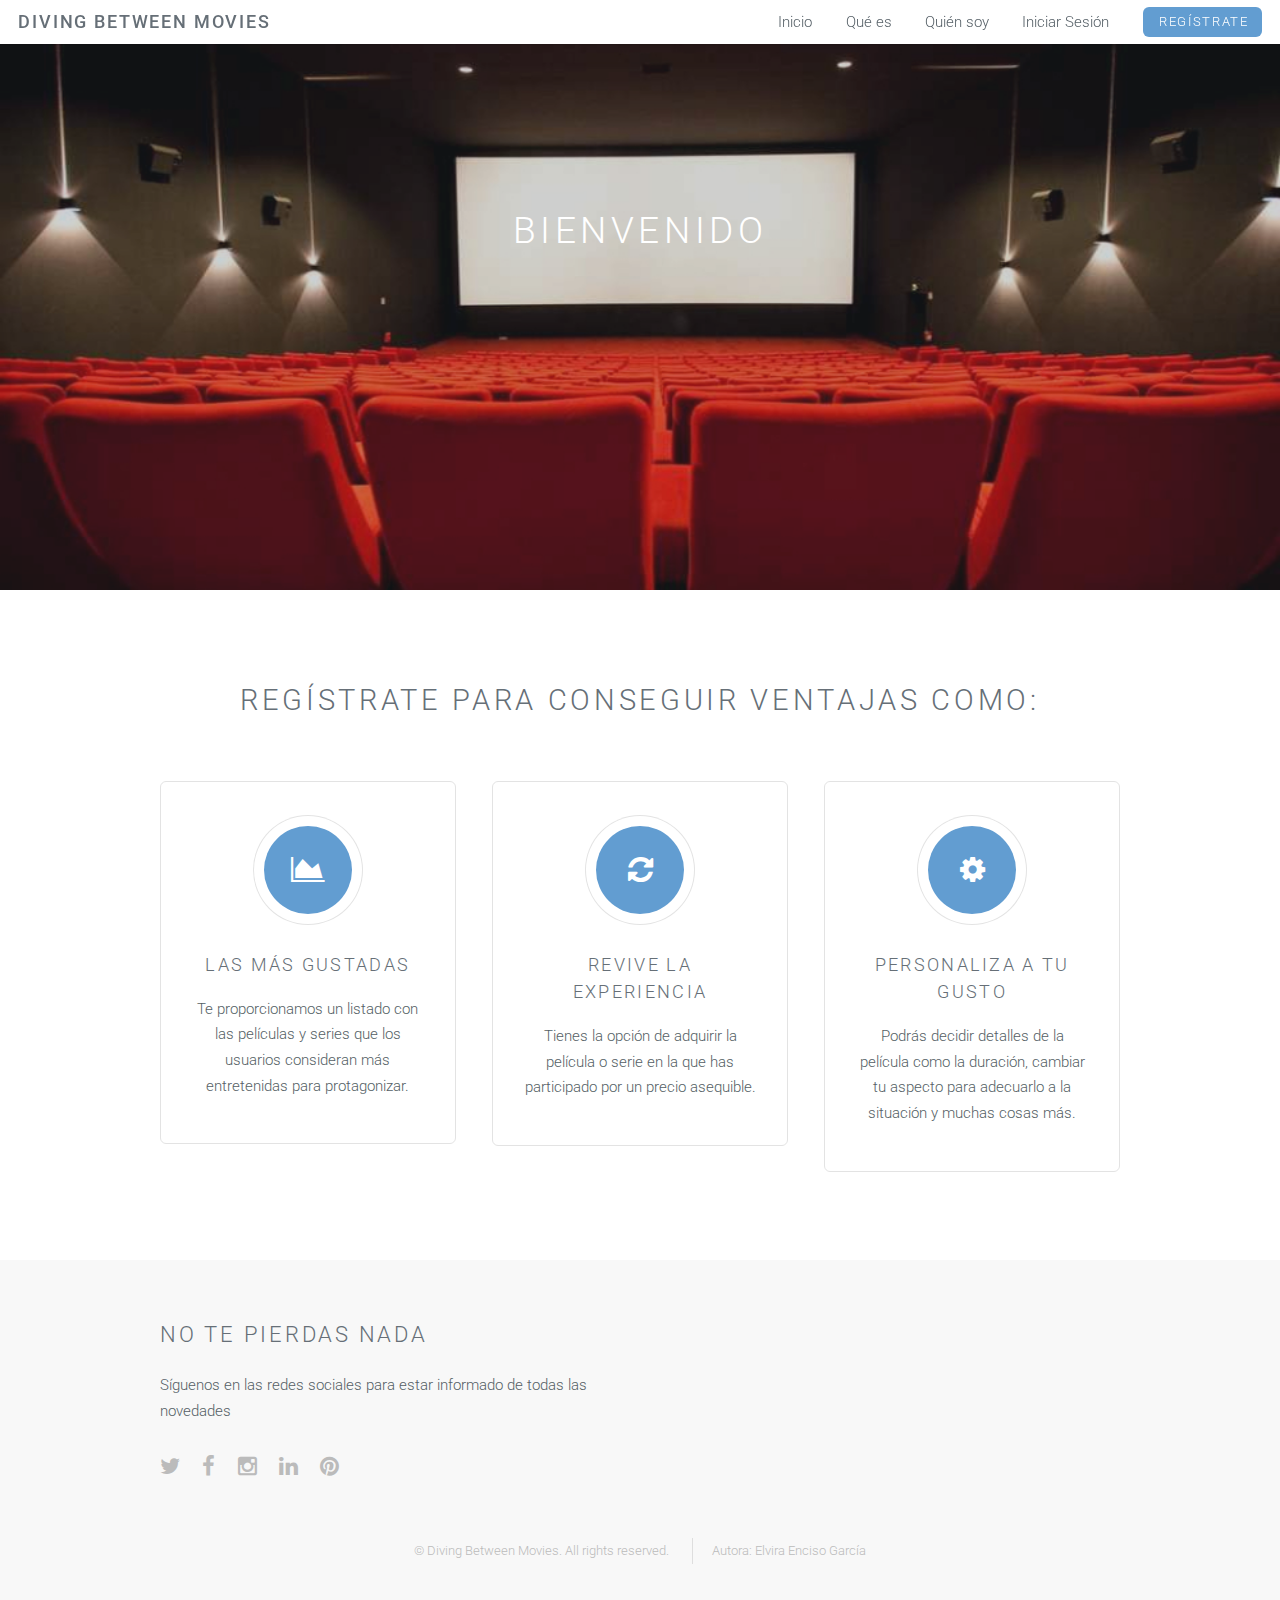
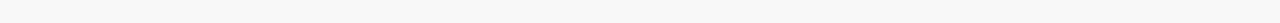
==== index.html @ c7fd11d7 "Add files via upload" ====
<!DOCTYPE HTML>
<!--
	Ion by TEMPLATED
	templated.co @templatedco
	Released for free under the Creative Commons Attribution 3.0 license (templated.co/license)
-->
<html>
	<head>
		<title>Diving Between Movies</title>
		<meta http-equiv="content-type" content="text/html; charset=utf-8" />
		<meta name="description" content="" />
		<meta name="keywords" content="" />
		<!--[if lte IE 8]><script src="js/html5shiv.js"></script><![endif]-->
		<script src="js/jquery.min.js"></script>
		<script src="js/skel.min.js"></script>
		<script src="js/skel-layers.min.js"></script>
		<script src="js/init.js"></script>
		<noscript>
			<link rel="stylesheet" href="css/skel.css" />
			<link rel="stylesheet" href="css/style.css" />
			<link rel="stylesheet" href="css/style-xlarge.css" />
		</noscript>
	</head>
	<body id="top">

		<!-- Header -->
			<header id="header" class="skel-layers-fixed">
				<h1><a href="#">Diving between movies</a></h1>
				<nav id="nav">
					<ul>
						<li><a href="index.html">Inicio</a></li>
						<li><a href="que.html">Qué es</a></li>
						<li><a href="quien.html">Quién soy</a></li>
						<li><a href="iniciarSesion.html">Iniciar Sesión</a></li>
						<li><a href="registrarse.html" class="button special">Regístrate</a></li>
					</ul>
				</nav>
			</header>

		<!-- Banner -->
			<section id="banner">
				<div class="inner">
					</br>
					</br>
						<h2>Bienvenido </h2>
					</br>
					</br>
					</br>
					</br>
					</br>
					
					</br>
					</br>
					</br>
				

				</div>
			</section>

		<!-- One -->
			<section id="one" class="wrapper style1">
				<header class="major">
					<h2>Regístrate para conseguir ventajas como: </h2>
				</header>
				<div class="container">
					<div class="row">
						<div class="4u">
							<section class="special box">
								<i class="icon fa-area-chart major"></i>
								<h3>LAS MÁS GUSTADAS</h3>
								<p>Te proporcionamos un listado con las películas y series que los usuarios consideran más entretenidas para protagonizar.</p>
							</section>
						</div>
						<div class="4u">
							<section class="special box">
								<i class="icon fa-refresh major"></i>
								<h3>REVIVE LA EXPERIENCIA</h3>
								<p>Tienes la opción de adquirir la película o serie en la que has participado por un precio asequible.</p>
							</section>
						</div>
						<div class="4u">
							<section class="special box">
								<i class="icon fa-cog major"></i>
								<h3>PERSONALIZA A TU GUSTO</h3>
								<p>Podrás decidir detalles de la película como la duración, cambiar tu aspecto para adecuarlo a la situación y muchas cosas más. </p>
							</section>
						</div>
					</div>
				</div>
			</section>
			
		<!-- Two 
			<section id="two" class="wrapper style2">
				<header class="major">
					<h2>Commodo accumsan aliquam</h2>
					<p>Amet nisi nunc lorem accumsan</p>
				</header>
				<div class="container">
					<div class="row">
						<div class="6u">
							<section class="special">
								<a href="#" class="image fit"><img src="images/pic01.jpg" alt="" /></a>
								<h3>Mollis adipiscing nisl</h3>
								<p>Eget mi ac magna cep lobortis faucibus accumsan enim lacinia adipiscing metus urna adipiscing cep commodo id. Ac quis arcu amet. Arcu nascetur lorem adipiscing non faucibus odio nullam arcu lobortis. Aliquet ante feugiat. Turpis aliquet ac posuere volutpat lorem arcu aliquam lorem.</p>
								<ul class="actions">
									<li><a href="#" class="button alt">Learn More</a></li>
								</ul>
							</section>
						</div>
						<div class="6u">
							<section class="special">
								<a href="#" class="image fit"><img src="images/pic02.jpg" alt="" /></a>
								<h3>Neque ornare adipiscing</h3>
								<p>Eget mi ac magna cep lobortis faucibus accumsan enim lacinia adipiscing metus urna adipiscing cep commodo id. Ac quis arcu amet. Arcu nascetur lorem adipiscing non faucibus odio nullam arcu lobortis. Aliquet ante feugiat. Turpis aliquet ac posuere volutpat lorem arcu aliquam lorem.</p>
								<ul class="actions">
									<li><a href="#" class="button alt">Learn More</a></li>
								</ul>
							</section>
						</div>
					</div>
				</div>
			</section> -->
		
			
		<!-- Footer -->
			<footer id="footer">
				<div class="container">
					<div class="row double"> 
						
						<div class="6u">
							<h2>No te pierdas nada</h2>
							<p>Síguenos en las redes sociales para estar informado de todas las novedades</p>
							<ul class="icons">
								<li><a href="#" class="icon fa-twitter"><span class="label">Twitter</span></a></li>
								<li><a href="#" class="icon fa-facebook"><span class="label">Facebook</span></a></li>
								<li><a href="#" class="icon fa-instagram"><span class="label">Instagram</span></a></li>
								<li><a href="#" class="icon fa-linkedin"><span class="label">LinkedIn</span></a></li>
								<li><a href="#" class="icon fa-pinterest"><span class="label">Pinterest</span></a></li>
							</ul>
						</div>
					 </div> 
					<ul class="copyright">
						<li>&copy; Diving Between Movies. All rights reserved.</li>
						<li>Autora: Elvira Enciso García</li>
					</ul>
				</div>
			</footer>

	</body>
</html>
---- css/skel.css ----
/* Resets (http://meyerweb.com/eric/tools/css/reset/ | v2.0 | 20110126 | License: none (public domain)) */

	html,body,div,span,applet,object,iframe,h1,h2,h3,h4,h5,h6,p,blockquote,pre,a,abbr,acronym,address,big,cite,code,del,dfn,em,img,ins,kbd,q,s,samp,small,strike,strong,sub,sup,tt,var,b,u,i,center,dl,dt,dd,ol,ul,li,fieldset,form,label,legend,table,caption,tbody,tfoot,thead,tr,th,td,article,aside,canvas,details,embed,figure,figcaption,footer,header,hgroup,menu,nav,output,ruby,section,summary,time,mark,audio,video{margin:0;padding:0;border:0;font-size:100%;font:inherit;vertical-align:baseline;}article,aside,details,figcaption,figure,footer,header,hgroup,menu,nav,section{display:block;}body{line-height:1;}ol,ul{list-style:none;}blockquote,q{quotes:none;}blockquote:before,blockquote:after,q:before,q:after{content:'';content:none;}table{border-collapse:collapse;border-spacing:0;}body{-webkit-text-size-adjust:none}

/* Box Model */

	*, *:before, *:after {
		-moz-box-sizing: border-box;
		-webkit-box-sizing: border-box;
		box-sizing: border-box;
	}

/* Container */

	body {
		/* min-width: (containers) */
		min-width: 1200px;
	}

	.container {
		margin-left: auto;
		margin-right: auto;
		
		/* width: (containers) */
		width: 1200px;
	}

	/* Modifiers */
	
		.container.small {
			/* width: (containers) * 0.75; */
			width: 900px;
		}

		.container.big {
			width: 100%;

			/* max-width: (containers) * 1.25; */
			max-width: 1500px;

			/* min-width: (containers); */
			min-width: 1200px;
		}

/* Grid */

	.\31 2u { width: 100% }
	.\31 1u { width: 91.6666666667% }
	.\31 0u { width: 83.3333333333% }
	.\39 u { width: 75% }
	.\38 u { width: 66.6666666667% }
	.\37 u { width: 58.3333333333% }
	.\36 u { width: 50% }
	.\35 u { width: 41.6666666667% }
	.\34 u { width: 33.3333333333% }
	.\33 u { width: 25% }
	.\32 u { width: 16.6666666667% }
	.\31 u { width: 8.3333333333% }
	.\-11u { margin-left: 91.6666666667% }
	.\-10u { margin-left: 83.3333333333% }
	.\-9u { margin-left: 75% }
	.\-8u { margin-left: 66.6666666667% }
	.\-7u { margin-left: 58.3333333333% }
	.\-6u { margin-left: 50% }
	.\-5u { margin-left: 41.6666666667% }
	.\-4u { margin-left: 33.3333333333% }
	.\-3u { margin-left: 25% }
	.\-2u { margin-left: 16.6666666667% }
	.\-1u { margin-left: 8.3333333333% }

	/* Rows */

		.row > * {
			float: left;
		}

		.row:after {
			content: '';
			display: block;
			clear: both;
			height: 0;
		}

		.row:first-child > * {
			padding-top: 0 !important;
		}

		.row.uniform > * > :first-child {
			margin-top: 0;
		}

		.row.uniform > * > :last-child {
			margin-bottom: 0;
		}

		/* Normal */

			.row > * {
				/* padding-left: (gutters.vertical) */
				padding-left: 4em;
			}

			.row + .row > * {
				/* padding: (gutters.horizontal) 0 0 (gutters.vertical) */
				padding: 0 0 0 4em;
			}

			.row {
				/* margin-left: -(gutters.vertical) */
				margin-left: -4em;
			}

			.row + .row.uniform > * {
				/* padding: (gutters.vertical) 0 0 (gutters.vertical) */
				padding: 4em 0 0 4em;
			}

		/* Flush */

			.row.flush > * {
				padding-left: 0;
			}

			.row + .row.flush > * {
				padding: 0;
			}

			.row.flush {
				margin-left: 0;
			}

			.row + .row.uniform.flush > * {
				padding: 0;
			}

		/* Quarter */

			.row.quarter > * {
				/* padding-left: (gutters.vertical * 0.25) */
				padding-left: 1em;
			}

			.row + .row.quarter > * {
				/* padding: (gutters.horizontal * 0.25) 0 0 (gutters.vertical * 0.25) */
				padding: 0 0 0 1em;
			}

			.row.quarter {
				/* margin-left: -(gutters.vertical * 0.25) */
				margin-left: -1em;
			}

			.row + .row.uniform.quarter > * {
				/* padding: (gutters.vertical * 0.25) 0 0 (gutters.vertical * 0.25) */
				padding: 1em 0 0 1em;
			}

		/* Half */

			.row.half > * {
				/* padding-left: (gutters.vertical * 0.5) */
				padding-left: 2em;
			}

			.row + .row.half > * {
				/* padding: (gutters.horizontal * 0.5) 0 0 (gutters.vertical * 0.5) */
				padding: 0 0 0 2em;
			}

			.row.half {
				/* margin-left: -(gutters.vertical * 0.5) */
				margin-left: -2em;
			}

			.row + .row.uniform.half > * {
				/* padding: (gutters.vertical * 0.5) 0 0 (gutters.vertical * 0.5) */
				padding: 2em 0 0 2em;
			}

		/* One and (a) Half */

			.row.oneandhalf > * {
				/* padding-left: (gutters.vertical * 1.5) */
				padding-left: 6em;
			}

			.row + .row.oneandhalf > * {
				/* padding: (gutters.horizontal * 1.5) 0 0 (gutters.vertical * 1.5) */
				padding: 0 0 0 6em;
			}

			.row.oneandhalf {
				/* margin-left: -(gutters.vertical * 1.5) */
				margin-left: -6em;
			}

			.row + .row.uniform.oneandhalf > * {
				/* padding: (gutters.vertical * 1.5) 0 0 (gutters.vertical * 1.5) */
				padding: 6em 0 0 6em;
			}

		/* Double */

			.row.double > * {
				/* padding-left: (gutters.vertical * 2) */
				padding-left: 8em;
			}

			.row + .row.double > * {
				/* padding: (gutters.horizontal * 2) 0 0 (gutters.vertical * 2) */
				padding: 0 0 0 8em;
			}

			.row.double {
				/* margin-left: -(gutters.vertical * 2) */
				margin-left: -8em;
			}

			.row + .row.uniform.double > * {
				/* padding: (gutters.vertical * 2) 0 0 (gutters.vertical * 2) */
				padding: 8em 0 0 8em;
			}
---- css/style.css ----
@charset "UTF-8";
@import url(font-awesome.min.css);
@import url("http://fonts.googleapis.com/css?family=Roboto:500,300");

/*
	Ion by TEMPLATED
	templated.co @templatedco
	Released for free under the Creative Commons Attribution 3.0 license (templated.co/license)
*/

/* Basic */

	body {
		background: #fff;
	}

	body, input, select, textarea {
		color: #555f66;
		font-family: "Roboto", Helvetica, sans-serif;
		font-size: 14pt;
		font-weight: 300;
		line-height: 1.75em;
	}

	a {
		color: #629DD1;
		text-decoration: underline;
	}

		a:hover {
			text-decoration: none;
		}

	strong, b {
		color: #666f77;
		font-weight: 500;
	}

	em, i {
		font-style: italic;
	}

	p {
		margin: 0 0 2em 0;
	}

	h1, h2, h3, h4, h5, h6 {
		color: #666f77;
		font-weight: 300;
		line-height: 1em;
		margin: 0 0 1em 0;
		text-transform: uppercase;
		letter-spacing: 0.125em;
	}

		h1 a, h2 a, h3 a, h4 a, h5 a, h6 a {
			color: inherit;
			text-decoration: none;
		}

	h2 {
		font-size: 1.5em;
		line-height: 1.5em;
	}

	h3 {
		font-size: 1.25em;
		line-height: 1.5em;
	}

	h4 {
		font-size: 1em;
		line-height: 1.5em;
	}

	h5 {
		font-size: 0.9em;
		line-height: 1.5em;
	}

	h6 {
		font-size: 0.7em;
		line-height: 1.5em;
	}

	sub {
		font-size: 0.8em;
		position: relative;
		top: 0.5em;
	}

	sup {
		font-size: 0.8em;
		position: relative;
		top: -0.5em;
	}

	hr {
		border: 0;
		border-bottom: solid 1px rgba(144, 144, 144, 0.25);
		margin: 3em 0;
	}

		hr.major {
			margin: 2em 0 5em 0;
		}

	blockquote {
		border-left: solid 4px rgba(144, 144, 144, 0.25);
		font-style: italic;
		margin: 0 0 2em 0;
		padding: 0.5em 0 0.5em 2em;
	}

	code {
		background: rgba(144, 144, 144, 0.075);
		border-radius: 6px;
		border: solid 1px rgba(144, 144, 144, 0.25);
		font-family: "Courier New", monospace;
		font-size: 0.9em;
		margin: 0 0.25em;
		padding: 0.25em 0.65em;
	}

	pre {
		-webkit-overflow-scrolling: touch;
		font-family: "Courier New", monospace;
		font-size: 0.9em;
		margin: 0 0 2em 0;
		overflow-x: auto;
	}

		pre code {
			display: block;
			line-height: 1.75em;
			padding: 1em 1.5em;
		}

	.align-left {
		text-align: left;
	}

	.align-center {
		text-align: center;
	}

	.align-right {
		text-align: right;
	}

/* Section/Article */

	section.special, article.special {
		text-align: center;
	}

	header p {
		color: #bbb;
		position: relative;
		margin: 0 0 1.5em 0;
	}

	header h2 + p {
		font-size: 1.25em;
		margin-top: -1em;
		line-height: 1.5em;
	}

	header h3 + p {
		font-size: 1.1em;
		margin-top: -0.85em;
		line-height: 1.5em;
	}

	header h4 + p,
	header h5 + p,
	header h6 + p {
		font-size: 0.9em;
		margin-top: -0.75em;
		line-height: 1.5em;
	}

	header.major {
		text-align: center;
		margin: 0 0 4em 0;
	}

		header.major h2 {
			font-size: 2em;
		}

		header.major h2 + p {
			font-size: 1.5em;
			margin: -1em 0 2em 0;
		}

/* Form */

	form {
		margin: 0 0 2em 0;
	}

	label {
		color: #666f77;
		display: block;
		font-size: 0.9em;
		font-weight: 500;
		margin: 0 0 1em 0;
	}

	input[type="text"],
	input[type="password"],
	input[type="email"],
	select,
	textarea {
		-moz-appearance: none;
		-webkit-appearance: none;
		-o-appearance: none;
		-ms-appearance: none;
		appearance: none;
		background: rgba(144, 144, 144, 0.075);
		border-radius: 6px;
		border: none;
		border: solid 1px rgba(144, 144, 144, 0.25);
		color: inherit;
		display: block;
		outline: 0;
		padding: 0 1em;
		text-decoration: none;
		width: 100%;
	}

		input[type="text"]:invalid,
		input[type="password"]:invalid,
		input[type="email"]:invalid,
		select:invalid,
		textarea:invalid {
			box-shadow: none;
		}

		input[type="text"]:focus,
		input[type="password"]:focus,
		input[type="email"]:focus,
		select:focus,
		textarea:focus {
			border-color: #629DD1;
			box-shadow: 0 0 0 1px #629DD1;
		}

	.select-wrapper {
		text-decoration: none;
		display: block;
		position: relative;
	}

		.select-wrapper:before {
			content: "";
			-moz-osx-font-smoothing: grayscale;
			-webkit-font-smoothing: antialiased;
			font-family: FontAwesome;
			font-style: normal;
			font-weight: normal;
			text-transform: none !important;
		}

		.select-wrapper:before {
			color: rgba(144, 144, 144, 0.25);
			display: block;
			height: 2.75em;
			line-height: 2.75em;
			pointer-events: none;
			position: absolute;
			right: 0;
			text-align: center;
			top: 0;
			width: 2.75em;
		}

		.select-wrapper select::-ms-expand {
			display: none;
		}

	input[type="text"],
	input[type="password"],
	input[type="email"],
	select {
		height: 2.75em;
	}

	textarea {
		padding: 0.75em 1em;
	}

	input[type="checkbox"],
	input[type="radio"] {
		-moz-appearance: none;
		-webkit-appearance: none;
		-o-appearance: none;
		-ms-appearance: none;
		appearance: none;
		display: block;
		float: left;
		margin-right: -2em;
		opacity: 0;
		width: 1em;
		z-index: -1;
	}

		input[type="checkbox"] + label,
		input[type="radio"] + label {
			text-decoration: none;
			color: #555f66;
			cursor: pointer;
			display: inline-block;
			font-size: 1em;
			font-weight: 300;
			padding-left: 2.4em;
			padding-right: 0.75em;
			position: relative;
		}

			input[type="checkbox"] + label:before,
			input[type="radio"] + label:before {
				-moz-osx-font-smoothing: grayscale;
				-webkit-font-smoothing: antialiased;
				font-family: FontAwesome;
				font-style: normal;
				font-weight: normal;
				text-transform: none !important;
			}

			input[type="checkbox"] + label:before,
			input[type="radio"] + label:before {
				background: rgba(144, 144, 144, 0.075);
				border-radius: 6px;
				border: solid 1px rgba(144, 144, 144, 0.25);
				content: '';
				display: inline-block;
				height: 1.65em;
				left: 0;
				line-height: 1.58125em;
				position: absolute;
				text-align: center;
				top: 0;
				width: 1.65em;
			}

		input[type="checkbox"]:checked + label:before,
		input[type="radio"]:checked + label:before {
			background: #192024;
			border-color: #192024;
			color: #ffffff;
			content: '\f00c';
		}

		input[type="checkbox"]:focus + label:before,
		input[type="radio"]:focus + label:before {
			border-color: #629DD1;
			box-shadow: 0 0 0 1px #629DD1;
		}

	input[type="checkbox"] + label:before {
		border-radius: 6px;
	}

	input[type="radio"] + label:before {
		border-radius: 100%;
	}

	::-webkit-input-placeholder {
		color: #bbb !important;
		opacity: 1.0;
	}

	:-moz-placeholder {
		color: #bbb !important;
		opacity: 1.0;
	}

	::-moz-placeholder {
		color: #bbb !important;
		opacity: 1.0;
	}

	:-ms-input-placeholder {
		color: #bbb !important;
		opacity: 1.0;
	}

	.formerize-placeholder {
		color: #bbb !important;
		opacity: 1.0;
	}

/* Box */

	.box {
		border-radius: 6px;
		border: solid 1px rgba(144, 144, 144, 0.25);
		margin-bottom: 2em;
		padding: 3em 2em;
	}

		.box > :last-child,
		.box > :last-child > :last-child,
		.box > :last-child > :last-child > :last-child {
			margin-bottom: 0;
		}

		.box.alt {
			border: 0;
			border-radius: 0;
			padding: 0;
		}

/* Icon */

	.icon {
		text-decoration: none;
		border-bottom: none;
		position: relative;
	}

		.icon:before {
			-moz-osx-font-smoothing: grayscale;
			-webkit-font-smoothing: antialiased;
			font-family: FontAwesome;
			font-style: normal;
			font-weight: normal;
			text-transform: none !important;
		}

		.icon > .label {
			display: none;
		}

		.icon.major {
			display: inline-block;
			margin: 0 0 1.25em 0;
			color: #ffffff;
			background: #629DD1;
			width: 3em;
			height: 3em;
			font-size: 2em;
			text-align: center;
			line-height: 3em;
			border-radius: 100%;
			box-shadow: 0 0 0 10px #fff, 0 0 0 11px rgba(144, 144, 144, 0.25);
		}

/* Image */

	.image {
		border-radius: 6px;
		border: 0;
		display: inline-block;
		position: relative;
	}

		.image img {
			border-radius: 6px;
			display: block;
		}

		.image.left {
			float: left;
			padding: 0 1.5em 1em 0;
			top: 0.25em;
		}

		.image.right {
			float: right;
			padding: 0 0 1em 1.5em;
			top: 0.25em;
		}

		.image.fit {
			display: block;
			margin: 0 0 2em 0;
			width: 100%;
		}

			.image.fit img {
				display: block;
				width: 100%;
			}

/* List */

	ol {
		list-style: decimal;
		margin: 0 0 2em 0;
		padding-left: 1.25em;
	}

		ol li {
			padding-left: 0.25em;
		}

	ul {
		list-style: disc;
		margin: 0 0 2em 0;
		padding-left: 1em;
	}

		ul li {
			padding-left: 0.5em;
		}

		ul.alt {
			list-style: none;
			padding-left: 0;
		}

			ul.alt li {
				border-top: solid 1px rgba(144, 144, 144, 0.25);
				padding: 0.5em 0;
			}

				ul.alt li:first-child {
					border-top: 0;
					padding-top: 0;
				}

		ul.icons {
			cursor: default;
			list-style: none;
			padding-left: 0;
		}

			ul.icons li {
				display: inline-block;
				padding: 0 1.25em 0 0;
			}

				ul.icons li:last-child {
					padding-right: 0;
				}

				ul.icons li .icon:before {
					font-size: 1.5em;
				}

		ul.actions {
			cursor: default;
			list-style: none;
			padding-left: 0;
		}

			ul.actions li {
				display: inline-block;
				padding: 0 1em 0 0;
				vertical-align: middle;
			}

				ul.actions li:last-child {
					padding-right: 0;
				}

			ul.actions.small li {
				padding: 0 0.5em 0 0;
			}

			ul.actions.vertical li {
				display: block;
				padding: 1em 0 0 0;
			}

				ul.actions.vertical li:first-child {
					padding-top: 0;
				}

				ul.actions.vertical li > * {
					margin-bottom: 0;
				}

			ul.actions.vertical.small li {
				padding: 0.5em 0 0 0;
			}

				ul.actions.vertical.small li:first-child {
					padding-top: 0;
				}

			ul.actions.fit {
				display: table;
				margin-left: -1em;
				padding: 0;
				table-layout: fixed;
				width: calc(100% + 1em);
			}

				ul.actions.fit li {
					display: table-cell;
					padding: 0 0 0 1em;
				}

					ul.actions.fit li > * {
						margin-bottom: 0;
					}

				ul.actions.fit.small {
					margin-left: -0.5em;
					width: calc(100% + 0.5em);
				}

					ul.actions.fit.small li {
						padding: 0 0 0 0.5em;
					}

	dl {
		margin: 0 0 2em 0;
	}

/* Table */

	.table-wrapper {
		-webkit-overflow-scrolling: touch;
		overflow-x: auto;
	}

	table {
		margin: 0 0 2em 0;
		width: 100%;
	}

		table tbody tr {
			border: solid 1px rgba(144, 144, 144, 0.25);
			border-left: 0;
			border-right: 0;
		}

			table tbody tr:nth-child(2n + 1) {
				background-color: rgba(144, 144, 144, 0.075);
			}

		table td {
			padding: 0.75em 0.75em;
		}

		table th {
			color: #666f77;
			font-size: 0.9em;
			font-weight: 500;
			padding: 0 0.75em 0.75em 0.75em;
			text-align: left;
		}

		table thead {
			border-bottom: solid 2px rgba(144, 144, 144, 0.25);
		}

		table tfoot {
			border-top: solid 2px rgba(144, 144, 144, 0.25);
		}

		table.alt {
			border-collapse: separate;
		}

			table.alt tbody tr td {
				border: solid 1px rgba(144, 144, 144, 0.25);
				border-left-width: 0;
				border-top-width: 0;
			}

				table.alt tbody tr td:first-child {
					border-left-width: 1px;
				}

			table.alt tbody tr:first-child td {
				border-top-width: 1px;
			}

			table.alt thead {
				border-bottom: 0;
			}

			table.alt tfoot {
				border-top: 0;
			}

/* Button */

	input[type="submit"],
	input[type="reset"],
	input[type="button"],
	.button {
		-moz-appearance: none;
		-webkit-appearance: none;
		-o-appearance: none;
		-ms-appearance: none;
		appearance: none;
		-moz-transition: background-color 0.2s ease-in-out, color 0.2s ease-in-out;
		-webkit-transition: background-color 0.2s ease-in-out, color 0.2s ease-in-out;
		-o-transition: background-color 0.2s ease-in-out, color 0.2s ease-in-out;
		-ms-transition: background-color 0.2s ease-in-out, color 0.2s ease-in-out;
		transition: background-color 0.2s ease-in-out, color 0.2s ease-in-out;
		background-color: #192024;
		border-radius: 6px;
		border: 0;
		color: #ffffff !important;
		cursor: pointer;
		display: inline-block;
		font-weight: 300;
		text-transform: uppercase;
		letter-spacing: 0.125em;
		font-size: 0.9em;
		height: 2.85em;
		line-height: 2.85em;
		padding: 0 1.75em;
		text-align: center;
		text-decoration: none;
		white-space: nowrap;
		text-indent: 0.25em;
	}

		input[type="submit"]:hover,
		input[type="reset"]:hover,
		input[type="button"]:hover,
		.button:hover {
			background-color: #232d33;
		}

		input[type="submit"]:active,
		input[type="reset"]:active,
		input[type="button"]:active,
		.button:active {
			background-color: #0f1315;
		}

		input[type="submit"].icon,
		input[type="reset"].icon,
		input[type="button"].icon,
		.button.icon {
			padding-left: 1.35em;
		}

			input[type="submit"].icon:before,
			input[type="reset"].icon:before,
			input[type="button"].icon:before,
			.button.icon:before {
				margin-right: 0.5em;
			}

		input[type="submit"].fit,
		input[type="reset"].fit,
		input[type="button"].fit,
		.button.fit {
			display: block;
			margin: 0 0 1em 0;
			width: 100%;
		}

		input[type="submit"].small,
		input[type="reset"].small,
		input[type="button"].small,
		.button.small {
			font-size: 0.7em;
		}

		input[type="submit"].big,
		input[type="reset"].big,
		input[type="button"].big,
		.button.big {
			font-size: 1.2em;
			height: 2.65em;
			line-height: 2.65em;
		}

		input[type="submit"].alt,
		input[type="reset"].alt,
		input[type="button"].alt,
		.button.alt {
			background-color: transparent;
			box-shadow: inset 0 0 0 1px rgba(144, 144, 144, 0.25);
			color: #666f77 !important;
		}

			input[type="submit"].alt:hover,
			input[type="reset"].alt:hover,
			input[type="button"].alt:hover,
			.button.alt:hover {
				background-color: rgba(144, 144, 144, 0.075);
			}

			input[type="submit"].alt:active,
			input[type="reset"].alt:active,
			input[type="button"].alt:active,
			.button.alt:active {
				background-color: rgba(144, 144, 144, 0.2);
			}

			input[type="submit"].alt.icon:before,
			input[type="reset"].alt.icon:before,
			input[type="button"].alt.icon:before,
			.button.alt.icon:before {
				color: #bbb;
			}

		input[type="submit"].special,
		input[type="reset"].special,
		input[type="button"].special,
		.button.special {
			background-color: #629DD1;
			color: #ffffff !important;
		}

			input[type="submit"].special:hover,
			input[type="reset"].special:hover,
			input[type="button"].special:hover,
			.button.special:hover {
				background-color: #76a9d7;
			}

			input[type="submit"].special:active,
			input[type="reset"].special:active,
			input[type="button"].special:active,
			.button.special:active {
				background-color: #4e91cb;
			}

		input[type="submit"].disabled, input[type="submit"]:disabled,
		input[type="reset"].disabled,
		input[type="reset"]:disabled,
		input[type="button"].disabled,
		input[type="button"]:disabled,
		.button.disabled,
		.button:disabled {
			background-color: #555f66 !important;
			box-shadow: inset 0 -0.15em 0 0 rgba(0, 0, 0, 0.15);
			color: #fff !important;
			cursor: default;
			opacity: 0.25;
		}

/* Wrapper */

	.wrapper {
		padding: 6em 0 4em 0;
	}

		.wrapper.style1 {
			background: #fff;
			color: #555f66;
		}

		.wrapper.style2 {
			background: #192024;
			color: #c5c7c8;
		}

			.wrapper.style2 h2, .wrapper.style2 h3, .wrapper.style2 h4, .wrapper.style2 h5, .wrapper.style2 h6 {
				color: #ffffff;
			}

			.wrapper.style2 header p {
				color: #a3a5a7;
			}

			.wrapper.style2 .button.alt {
				box-shadow: inset 0 0 0 1px rgba(144, 144, 144, 0.75);
				color: #ffffff !important;
			}

				.wrapper.style2 .button.alt:hover {
					background-color: rgba(144, 144, 144, 0.275);
				}

				.wrapper.style2 .button.alt:active {
					background-color: rgba(144, 144, 144, 0.4);
				}

				.wrapper.style2 .button.alt.icon:before {
					color: #a3a5a7;
				}

/* Header */

	#skel-layers-wrapper {
		padding-top: 3em;
	}

	#header {
		background: #fff;
		color: #555f66;
		cursor: default;
		height: 3em;
		left: 0;
		line-height: 3em;
		position: fixed;
		top: 0;
		width: 100%;
		z-index: 10000;
		box-shadow: 0 0 0.1em 0 rgba(0, 0, 0, 0.25);
	}

		#header h1 {
			color: #666f77;
			font-weight: 500;
			height: inherit;
			left: 1.25em;
			line-height: inherit;
			margin: 0;
			padding: 0;
			position: absolute;
			top: 0;
		}

			#header h1 a {
				font-size: 1.25em;
			}

		#header nav {
			height: inherit;
			line-height: inherit;
			position: absolute;
			right: 1.25em;
			top: 0;
			vertical-align: middle;
		}

			#header nav > ul {
				list-style: none;
				margin: 0;
				padding-left: 0;
			}

				#header nav > ul > li {
					border-radius: 6px;
					display: inline-block;
					margin-left: 2em;
					padding-left: 0;
				}

					#header nav > ul > li a {
						-moz-transition: color 0.2s ease-in-out;
						-webkit-transition: color 0.2s ease-in-out;
						-o-transition: color 0.2s ease-in-out;
						-ms-transition: color 0.2s ease-in-out;
						transition: color 0.2s ease-in-out;
						color: #555f66;
						display: inline-block;
						text-decoration: none;
					}

						#header nav > ul > li a:hover {
							color: #629DD1;
						}

					#header nav > ul > li:first-child {
						margin-left: 0;
					}

					#header nav > ul > li .button {
						height: 2.25em;
						line-height: 2.25em;
						margin-bottom: 0;
						padding: 0 1em;
						position: relative;
						top: -0.075em;
						vertical-align: middle;
					}

		#header .container {
			position: relative;
		}

			#header .container h1 {
				left: 0;
			}

			#header .container nav {
				right: 0;
			}

/* Banner */

	#banner {
		background-color: #666666;
		background-image: url("../images/sala.jpg");
		background-size: cover;
		background-position: center center;
		background-repeat: no-repeat;
		color: #d8d8d8;
		padding: 14em 0;
		text-align: center;
		position: relative;
	}

		#banner:before {
			content: '';
			position: absolute;
			left: 0;
			top: 0;
			width: 100%;
			height: 100%;
			background: rgba(64, 72, 80, 0.25);
		}

		#banner .inner {
			position: relative;
			z-index: 1;
		}

			#banner .inner :last-child {
				margin-bottom: 0;
			}

		#banner h2, #banner h3, #banner h4, #banner h5, #banner h6 {
			color: #ffffff;
		}

		#banner .button.alt {
			box-shadow: inset 0 0 0 1px rgba(144, 144, 144, 0.75);
			color: #ffffff !important;
		}

			#banner .button.alt:hover {
				background-color: rgba(144, 144, 144, 0.275);
			}

			#banner .button.alt:active {
				background-color: rgba(144, 144, 144, 0.4);
			}

			#banner .button.alt.icon:before {
				color: #c1c1c1;
			}

		#banner .button {
			min-width: 12em;
		}

		#banner h2 {
			font-size: 3.5em;
			line-height: 1em;
			margin: 0 0 0.5em 0;
			padding: 0;
		}

		#banner p {
			font-size: 1.5em;
			margin-bottom: 2em;
		}

			#banner p a {
				color: #ffffff;
				text-decoration: none;
			}

/* Footer */

	#footer {
		background: #f8f8f8;
		padding: 4em 0 6em 0;
	}

		#footer a {
			color: inherit;
		}

		#footer .copyright {
			color: #bbb;
			font-size: 0.9em;
			margin: 2em 0 0 0;
			padding: 0;
			text-align: center;
		}

			#footer .copyright li {
				border-left: solid 1px rgba(144, 144, 144, 0.25);
				display: inline-block;
				list-style: none;
				margin-left: 1.5em;
				padding-left: 1.5em;
			}

				#footer .copyright li:first-child {
					border-left: 0;
					margin-left: 0;
					padding-left: 0;
				}

		#footer .icons a {
			color: #bbb;
		}
---- css/style-xlarge.css ----
/*
	Ion by TEMPLATED
	templated.co @templatedco
	Released for free under the Creative Commons Attribution 3.0 license (templated.co/license)
*/

/* Basic */

	body, input, select, textarea {
		font-size: 12pt;
	}

/* Banner */

	#banner {
		padding: 9em 0;
	}
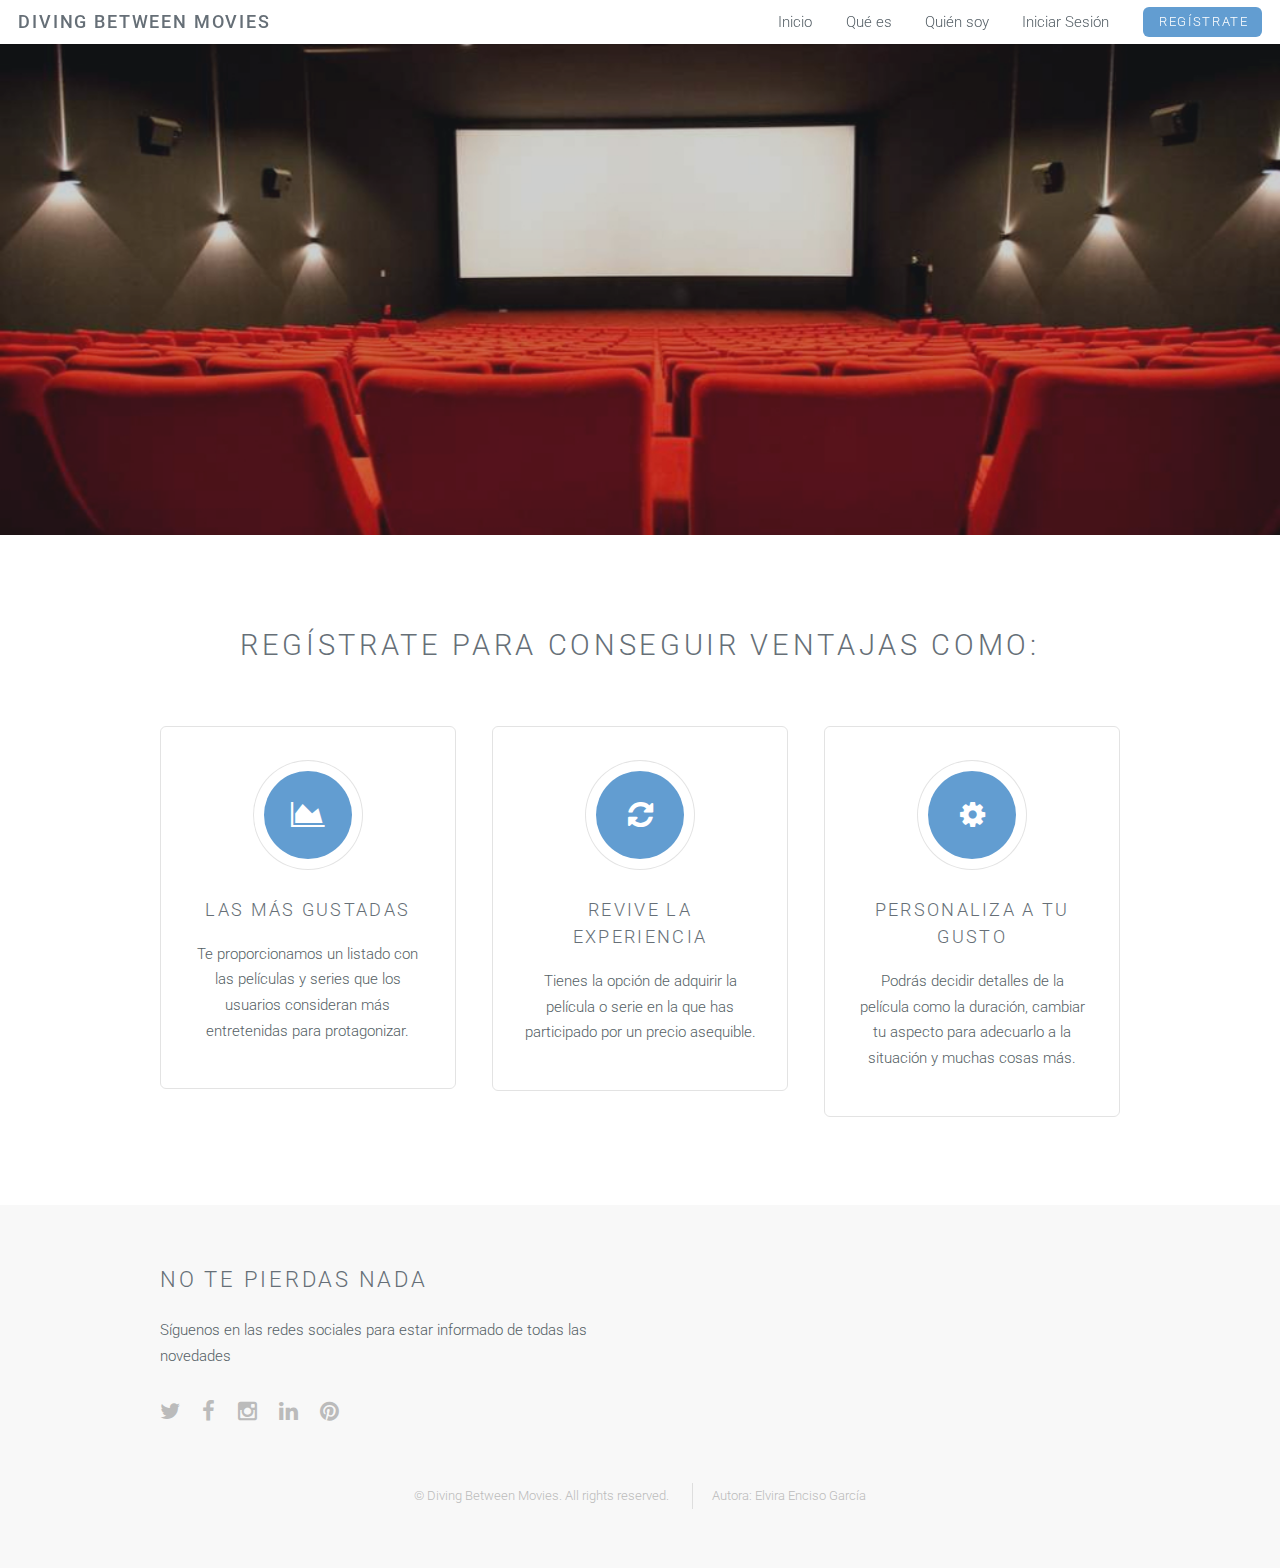
==== commit db64f5f0: "Update index.html" ====
--- a/index.html
+++ b/index.html
@@ -42,7 +42,7 @@
 				<div class="inner">
 					</br>
 					</br>
-						<h2>Bienvenido </h2>
+						
 					</br>
 					</br>
 					</br>
@@ -147,4 +147,4 @@
 			</footer>
 
 	</body>
-</html>+</html>
